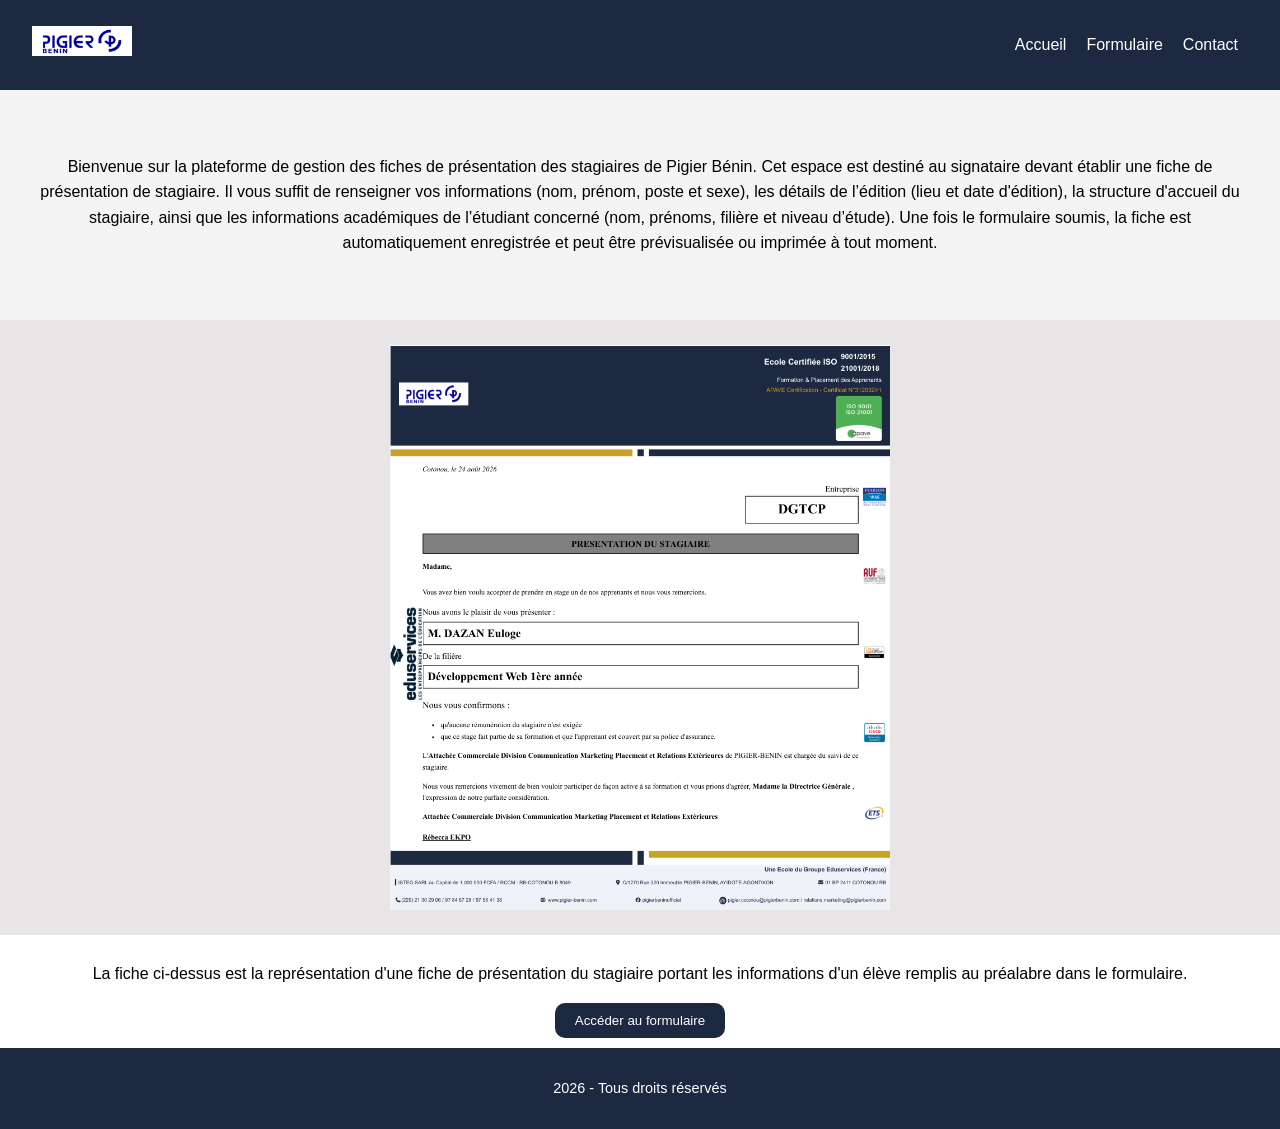
==== accueil.html @ 7ff1619b "Page accueil" ====
<!DOCTYPE html>
<html lang="en">

<head>
    <meta charset="UTF-8">
    <meta name="viewport" content="width=device-width, initial-scale=1.0">
    <title>Accueil</title>
    <link rel="stylesheet" href="styleaccueil.css">
</head>

<body>
    <header>
        <div class="logo">
            <img src="pigier-benin.png" width="100px;">
        </div>
        <nav>
            <ul>
                <li><a href="accueil.html">Accueil</a></li>
                <li><a href="traitement.php">Formulaire</a></li>
                <li><a href="#">Contact</a></li>
            </ul>
        </nav>
    </header>
    <section id="section1">
        <p>Bienvenue sur la plateforme de gestion des fiches de présentation des stagiaires de Pigier Bénin. Cet espace est destiné au signataire devant établir une fiche de présentation de stagiaire. Il vous suffit de renseigner vos informations (nom, prénom, poste et sexe), les détails de l’édition (lieu et date d'édition), la structure d'accueil du stagiaire, ainsi que les informations académiques de l’étudiant concerné (nom, prénoms, filière et niveau d’étude). Une fois le formulaire soumis, la fiche est automatiquement enregistrée et peut être prévisualisée ou imprimée à tout moment.</p>
    </section>
    <section id="section2">
        <div id="fiche">
            <img src="fiche.png" width="500px">
        </div>
    </section>
    <section id="section3">
        <p>La fiche ci-dessus est la représentation d'une fiche de présentation du stagiaire portant les informations d'un élève remplis au préalabre dans le formulaire.</p>
        <form action="traitement.php">
            <button type="submit">Accéder au formulaire</button>
        </form>
    </section>
    <footer>
        <p> 2026 - Tous droits réservés</p>
    </footer>
</body>

</html>
---- styleaccueil.css ----
body {
    font-family: Arial, sans-serif;
    margin: 0px;
    padding: 0px;
    line-height: 1.6;
}

header {
    background: #1d2941;
    color: #fff;
    display: flex;
    justify-content: space-between;
    align-items: center;
    padding: 1em 2em;
}

nav a {
    color: #fff;
    margin: 0 10px;
    text-decoration: none;
}

nav a:hover {
    text-decoration: underline;
}

nav ul {
    display: flex;
    list-style: none;
}

#section1 {
    background: #f4f4f4;
    text-align: center;
    padding: 3em 2em;
}

#section2 {
    background: #e7e5e5;
    padding: 10px;
}

#fiche {
    display: flex;
    justify-content: center;
    margin-top: 15px;
    margin-bottom: 15px;
}

#section3 {
    background: white;
    text-align: center;
    padding: 10px;
}

button {
    padding: 10px 20px;
    background: #1d2941;
    color: #fff;
    border: none;
    border-radius: 10px;
    cursor: pointer;
    transition: transform 0.35s ease
}

button:hover {
    transform: translateY(-1px);
    background: #1b2946;
}

footer {
    background: #1d2941;
    color: #fff;
    text-align: center;
    padding: 1em;
    font-size: 0.9em;
}
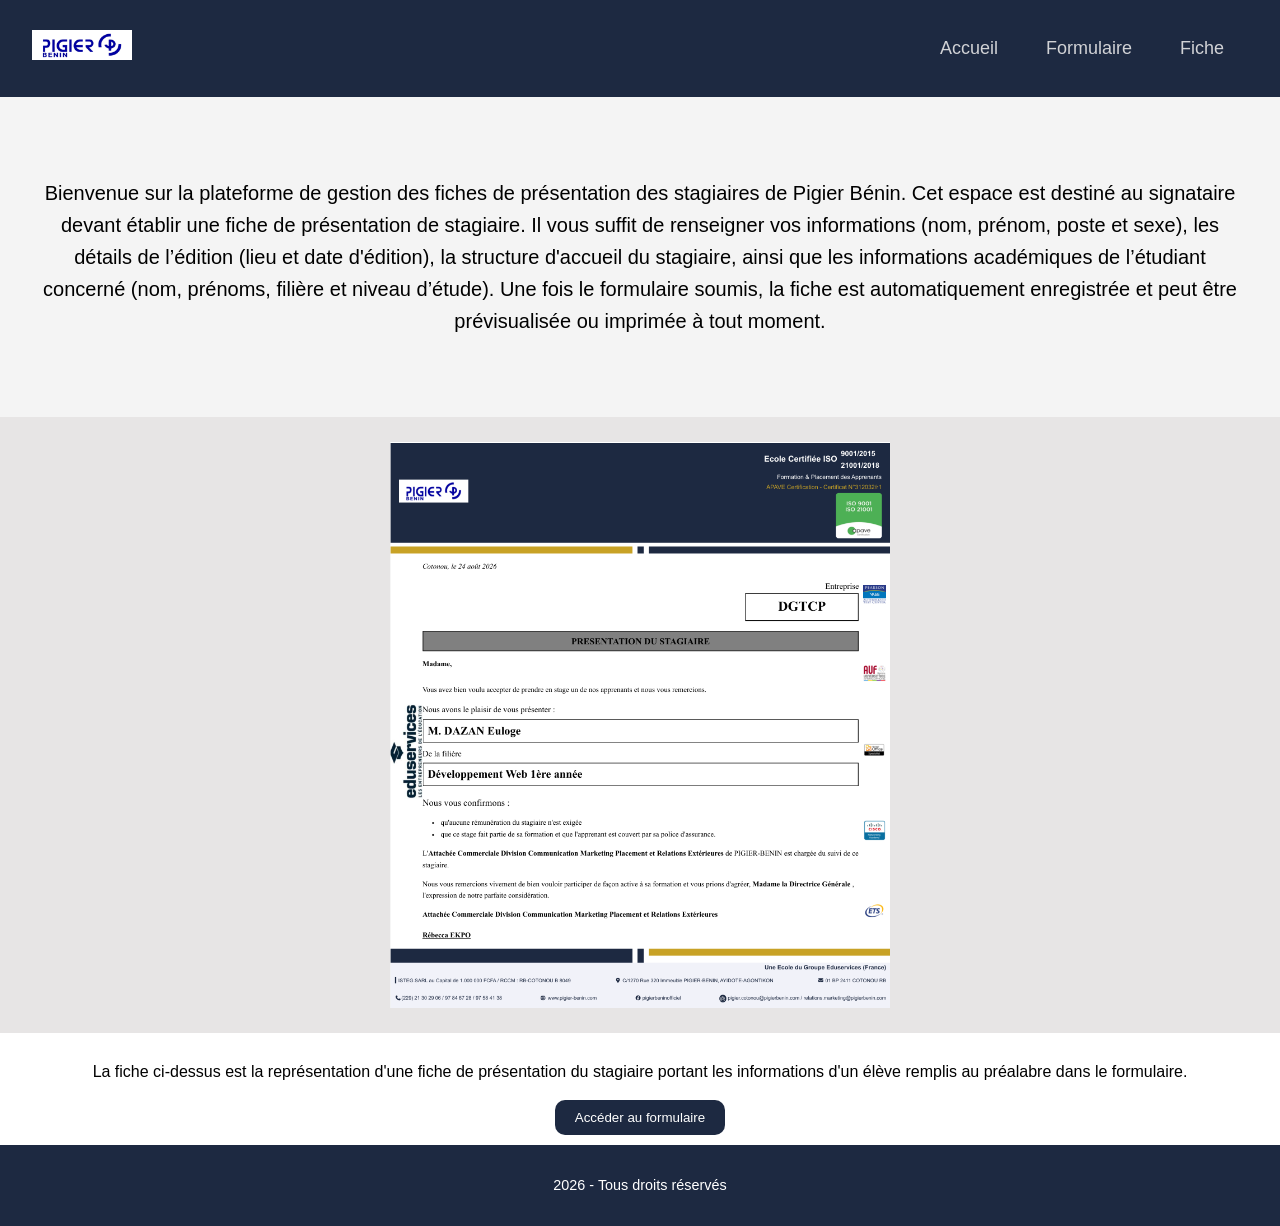
==== commit 57c9fdad: "accueil.html" ====
--- a/accueil.html
+++ b/accueil.html
@@ -17,7 +17,7 @@
             <ul>
                 <li><a href="accueil.html">Accueil</a></li>
                 <li><a href="traitement.php">Formulaire</a></li>
-                <li><a href="#">Contact</a></li>
+                <li><a href="#section2">Fiche</a></li>
             </ul>
         </nav>
     </header>
--- a/styleaccueil.css
+++ b/styleaccueil.css
@@ -7,6 +7,9 @@
 
 header {
     background: #1d2941;
+    padding: 0 30px;
+    position: sticky;
+    top: 0;
     color: #fff;
     display: flex;
     justify-content: space-between;
@@ -14,25 +17,39 @@
     padding: 1em 2em;
 }
 
-nav a {
-    color: #fff;
-    margin: 0 10px;
-    text-decoration: none;
+nav {
+  display: flex;
+  justify-content: space-between;
+  align-items: center;
+  max-width: 1100px;
+  margin: 0 10px;
+  height: 65px;
 }
 
-nav a:hover {
-    text-decoration: underline;
+ul {
+  display: flex;
+  list-style: none;
+  gap: 20px;
+}
+a {
+  color: rgba(241, 240, 240, 0.85);
+  text-decoration: none;
+  padding: 8px 14px;
+  border-radius: 5px;
+  font-size: 18px;
+  transition: background 0.2s, color 0.2s;
 }
 
-nav ul {
-    display: flex;
-    list-style: none;
+a:hover {
+  background-color: rgba(255, 255, 255, 0.12);
+  color: #64b5f6;
 }
 
 #section1 {
     background: #f4f4f4;
     text-align: center;
     padding: 3em 2em;
+    font-size: 20px;
 }
 
 #section2 {
@@ -64,7 +81,7 @@
 }
 
 button:hover {
-    transform: translateY(-1px);
+    transform: translateY(-2px);
     background: #1b2946;
 }
 
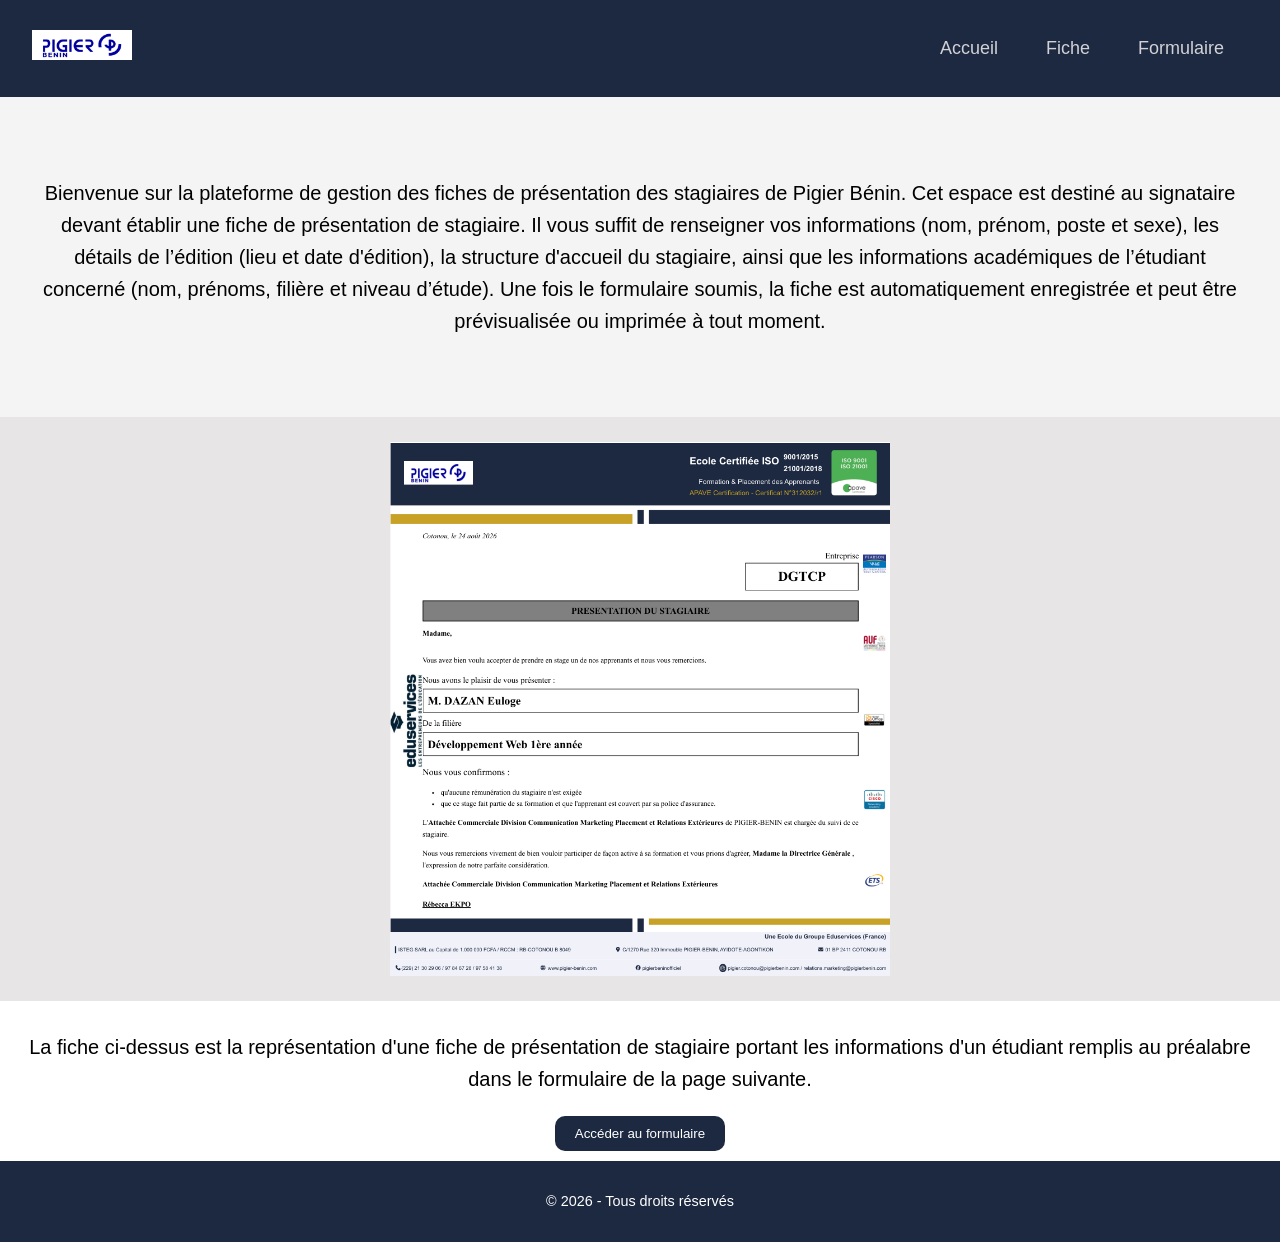
==== commit 6847ac93: "rétablissement" ====
--- a/accueil.html
+++ b/accueil.html
@@ -16,8 +16,8 @@
         <nav>
             <ul>
                 <li><a href="accueil.html">Accueil</a></li>
+                <li><a href="#section2">Fiche</a></li>
                 <li><a href="traitement.php">Formulaire</a></li>
-                <li><a href="#section2">Fiche</a></li>
             </ul>
         </nav>
     </header>
@@ -30,13 +30,13 @@
         </div>
     </section>
     <section id="section3">
-        <p>La fiche ci-dessus est la représentation d'une fiche de présentation du stagiaire portant les informations d'un élève remplis au préalabre dans le formulaire.</p>
+        <p>La fiche ci-dessus est la représentation d'une fiche de présentation de stagiaire portant les informations d'un étudiant remplis au préalabre dans le formulaire de la page suivante.</p>
         <form action="traitement.php">
             <button type="submit">Accéder au formulaire</button>
         </form>
     </section>
     <footer>
-        <p> 2026 - Tous droits réservés</p>
+        <p>&copy; 2026 - Tous droits réservés</p>
     </footer>
 </body>
 
--- a/styleaccueil.css
+++ b/styleaccueil.css
@@ -68,6 +68,7 @@
     background: white;
     text-align: center;
     padding: 10px;
+    font-size: 20px;
 }
 
 button {
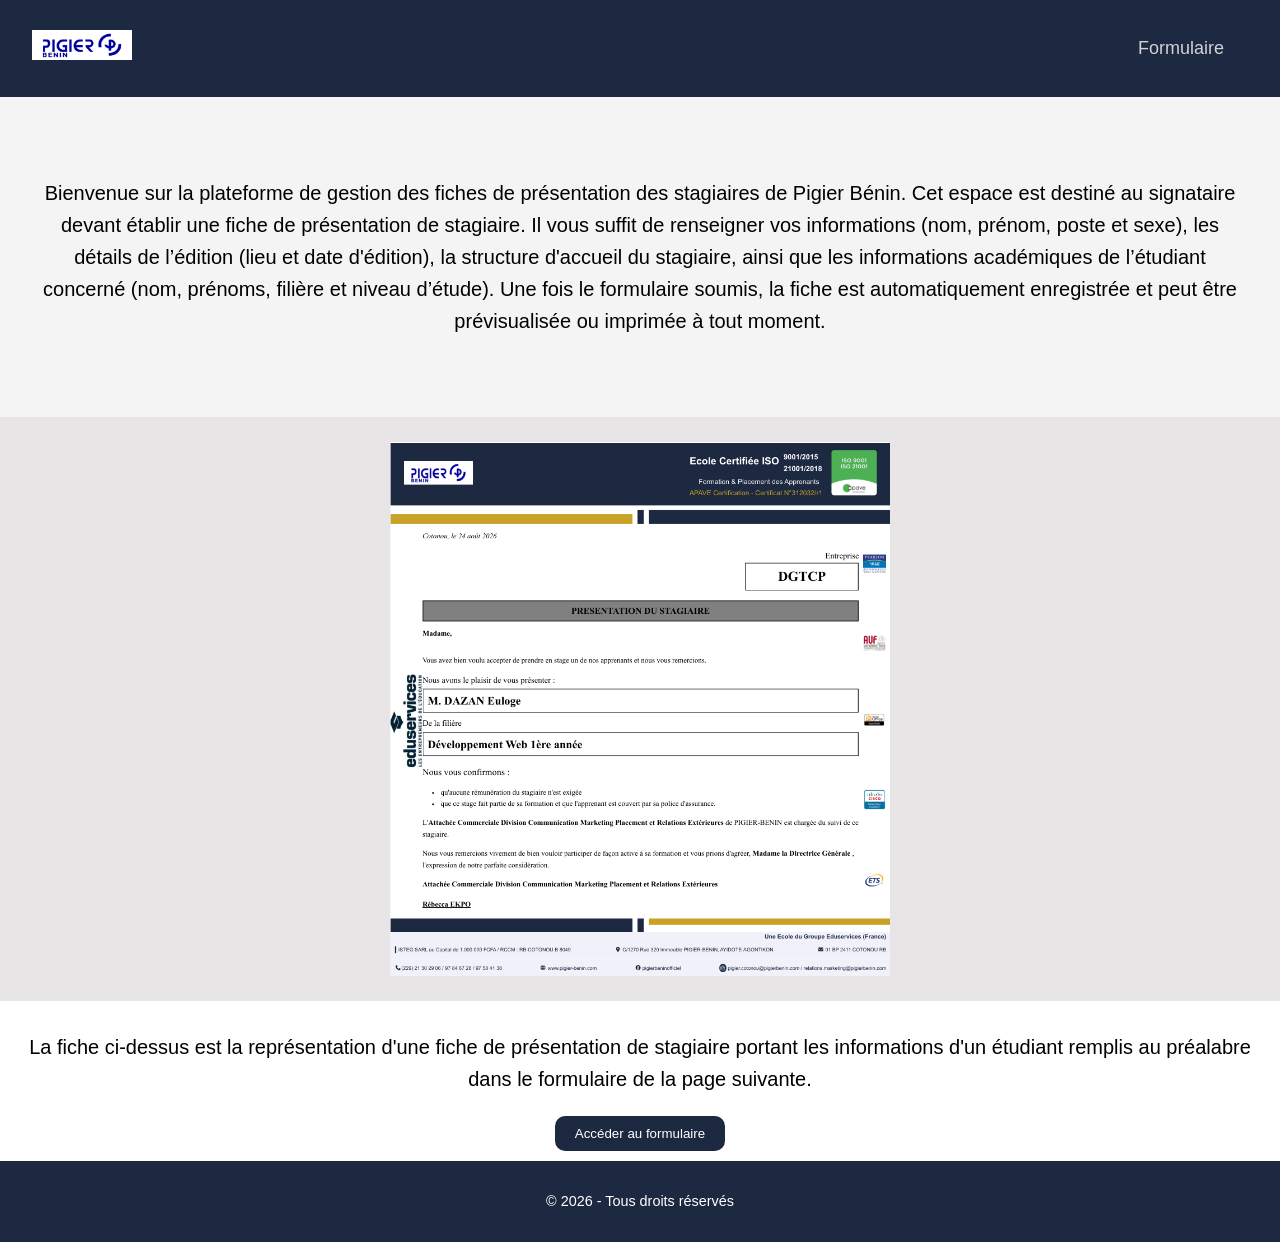
==== commit 73241ea1: "header" ====
--- a/accueil.html
+++ b/accueil.html
@@ -15,8 +15,6 @@
         </div>
         <nav>
             <ul>
-                <li><a href="accueil.html">Accueil</a></li>
-                <li><a href="#section2">Fiche</a></li>
                 <li><a href="traitement.php">Formulaire</a></li>
             </ul>
         </nav>
@@ -26,7 +24,7 @@
     </section>
     <section id="section2">
         <div id="fiche">
-            <img src="fiche.png" width="500px">
+            <img id="logo" src="fiche.png" width="500px">
         </div>
     </section>
     <section id="section3">
